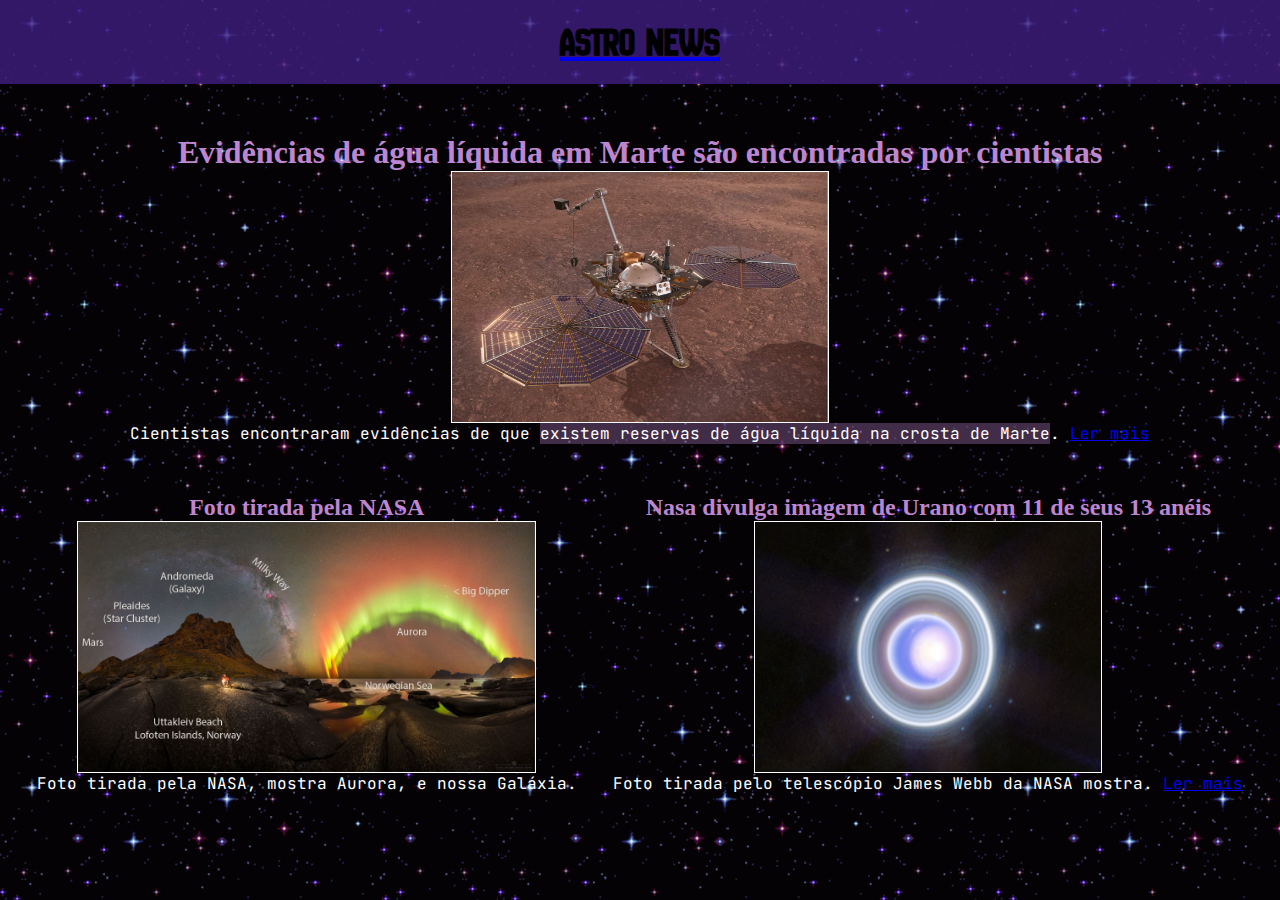
==== index.html @ 4063c7c9 "push nos arquivos do site" ====
<!DOCTYPE html>
<html lang="pt">

<head>
    <meta charset="UTF-8">
    <meta name="viewport" content="width=device-width, initial-scale=1.0">
    <title>Astro News</title>
    <link rel="stylesheet" href="styles/styles.css"> <!--STYLES.CSS-->

    <!-- new Amsterdam -->
    <link rel="preconnect" href="https://fonts.googleapis.com">
    <link rel="preconnect" href="https://fonts.gstatic.com" crossorigin>
    <link href="https://fonts.googleapis.com/css2?family=New+Amsterdam&display=swap" rel="stylesheet">

    <!-- jetbrains Font -->
    <link rel="preconnect" href="https://fonts.googleapis.com">
    <link rel="preconnect" href="https://fonts.gstatic.com" crossorigin>
    <link href="https://fonts.googleapis.com/css2?family=JetBrains+Mono:ital,wght@0,100..800;1,100..800&display=swap"
        rel="stylesheet">
    <!-- icon on title -->
    <link rel="icon" href="images/logosite.ico" />
</head>

<body>

    <header>
        <a href="index.html">
            <h1 id="titulo">Astro News</h1>
        </a>
    </header>

    <div class="primeira-noticia">
        <div>
            <h1 id="primeira-noticia-texto">Evidências de água líquida em Marte são encontradas por cientistas</h1>
        </div>
        <div>
            <img class="marsImage" src="images/mars-insight-nasa.webp" alt="Water-in-mars">
        </div>
        <div id="grife-text">
            <p>Cientistas encontraram evidências de que <span id="grife">existem reservas de água líquida na crosta de
                    Marte</span>. <a href="mars_noticy.html">Ler mais</a></p>
        </div>
    </div>


    <div id="noticias">

        <div class="segunda-noticia">
            <h2 id="primeira-noticia-texto">Foto tirada pela NASA</h2>
            <img class="marsImage" src="images/astronomy-picture.jpg" alt="Foto-da-NASA">
            <p>Foto tirada pela NASA, mostra Aurora, e nossa Galáxia.</p>
        </div>

        <div class="terceira-noticia">
            <h2 id="primeira-noticia-texto">Nasa divulga imagem de Urano com 11 de seus 13 anéis</h2>
            <a href="https://www.youtube.com/watch?v=xvFZjo5PgG0"><img class="marsImage" src="images/uranus.webp"
                    alt="Urano-Planeta"></a>
            <p>Foto tirada pelo telescópio James Webb da NASA mostra. <a href="uranus_noticy.html">Ler mais</a></p>
        </div>
<!--     . ..- / .- -- --- / .- / ..-. .. ... . -      -->
    </div>
</body>

</html>
---- styles/styles.css ----
* {
    margin: 0;
    padding: 0;
}

.new-amsterdam-regular {
    font-family: "New Amsterdam", sans-serif;
    font-weight: 400;
    font-style: normal;
}

.jetbrains-mono {
    font-family: "JetBrains Mono", monospace;
    font-optical-sizing: auto;
    font-style: normal;
}

body {
    background: url(../images/stars-space.gif);
}

header {
    background-color: rgba(61, 29, 125, 0.822);
    padding: 2vh;
}

p {
    font-family: "JetBrains Mono", monospace;
    text-align: center;
    color: white;
}

h2 {
    font-family: "New Amsterdam", sans-serif;
    text-align: center;
}

#titulo {
    color: black;
    font-family: "New Amsterdam", sans-serif;
    text-align: center;
    font-size: 40px;
}

#primeira-noticia-texto {
    font-family: Calibri;
    padding-top: 50px;
    color: #BE86D0;
}

.marsImage {
    height: 250px;
    border: white 1px solid;
}

.primeira-noticia div {
    display: flex;
    justify-content: center;
}

#grife {
    background-color: rgba(190, 134, 208, 0.329);
}


#noticias {
    display: flex;
    justify-content: space-evenly;

}

#noticias h2,
img {
    display: flex;
    justify-content: center;
}

#noticias h2 {
    color: #BE86D0;
}

#noticias p {
    color: white;
}

.segunda-noticia,
.terceira-noticia {
    display: flex;
    flex-direction: column;
    align-items: center;
}
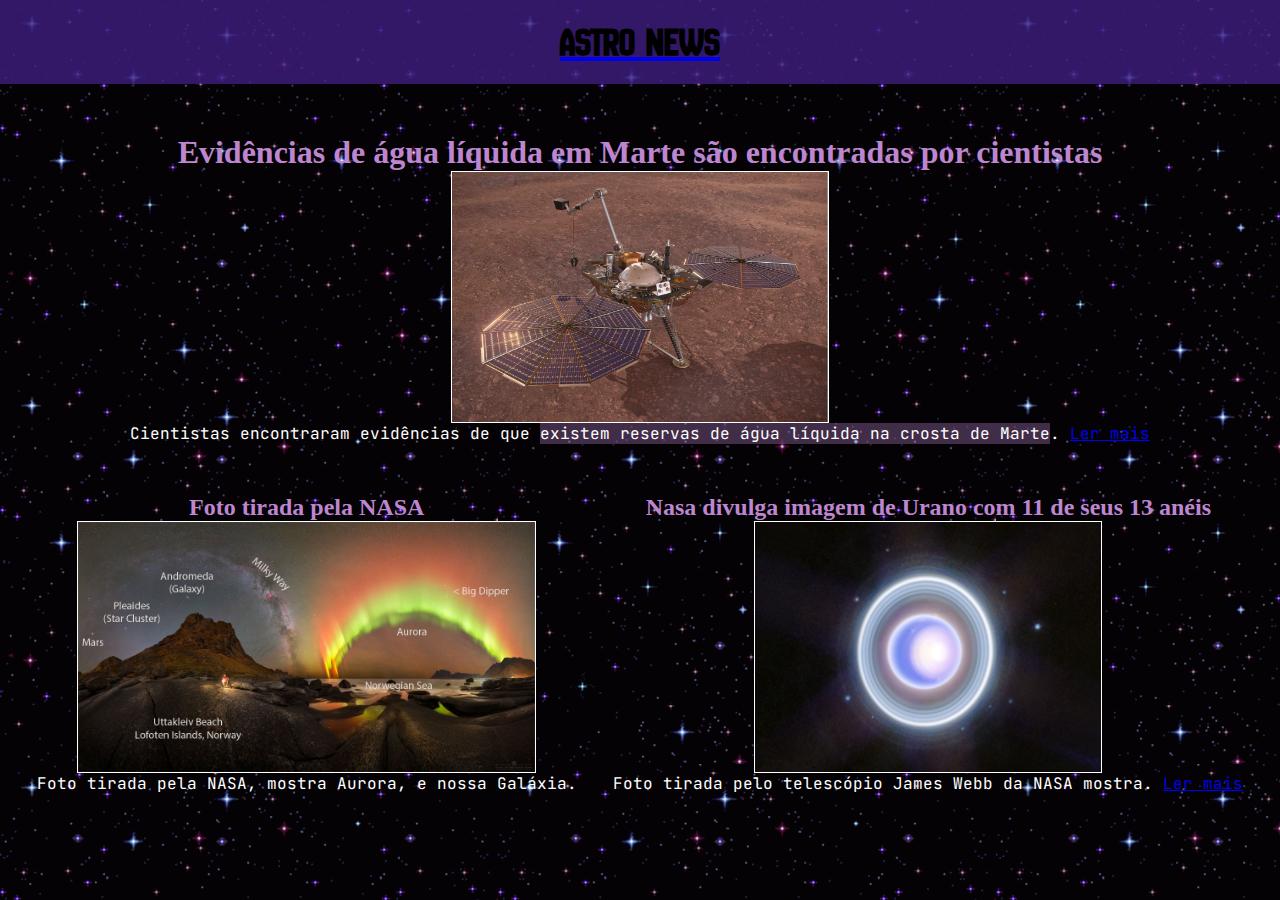
==== commit 26367275: "Update index.html" ====
--- a/index.html
+++ b/index.html
@@ -57,8 +57,8 @@
                     alt="Urano-Planeta"></a>
             <p>Foto tirada pelo telescópio James Webb da NASA mostra. <a href="uranus_noticy.html">Ler mais</a></p>
         </div>
-<!--     . ..- / .- -- --- / .- / ..-. .. ... . -      -->
+<!--     . ..- / .- -- --- / .- / .-.. .. ... . -      -->
     </div>
 </body>
 
-</html>+</html>
